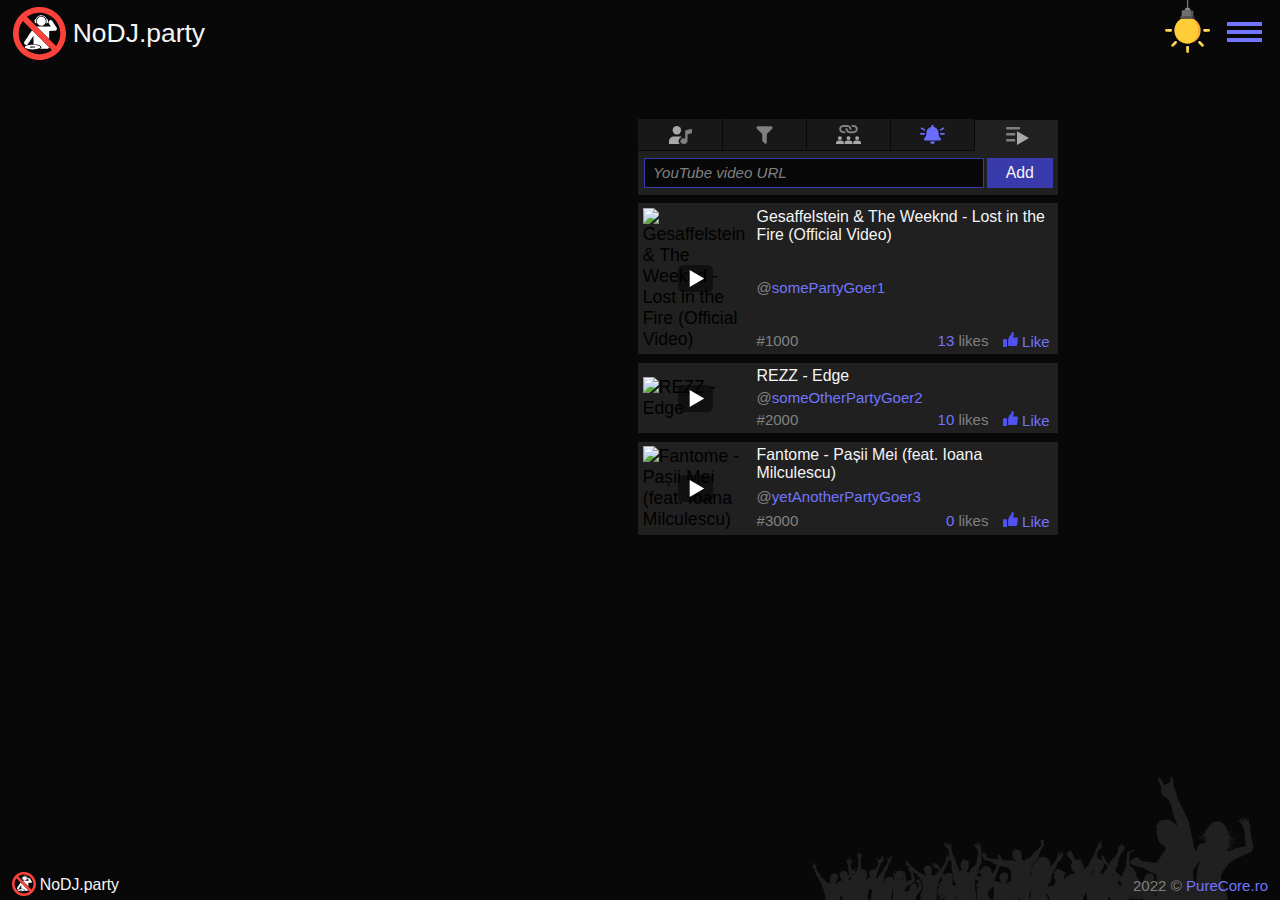
==== index.html @ 72a36323 "Make default theme dark" ====
<!DOCTYPE html>
<html lang="en">

<head>
  <meta charset="UTF-8">
  <meta name="viewport" content="width=device-width, initial-scale=1">
  <title>NoDJ.party - The social music player - Get the party started! The crowd is the DJ!</title>
  <link rel="stylesheet" href="styles.css">
  <link rel="stylesheet" href="color-theme-light.css">
  <link rel="stylesheet" href="color-theme-dark.css">
  <meta name="description"
    content="Share a playlist and anyone can add tracks to it. The whole group can see what’s next and add songs to a shared queue with synced playback and easy-to-use controls.">
  <meta property="og:title" content="NoDJ.party - The social music player">
  <meta property="og:description"
    content="Share a playlist and anyone can add tracks to it. The whole group can see what’s next and add songs to a shared queue with synced playback and easy-to-use controls.">
  <meta property="og:image" content="https://www.purecore.ro/nodj.party.og-cover.jpg">
  <meta property="og:image:alt" content="NoDJ.party - The social music player">
  <meta property="og:locale" content="en_US">
  <meta property="og:type" content="website">
  <meta name="twitter:card" content="summary_large_image">
  <meta property="og:url" content="https://www.purecore.ro/nodj.party">
  <link rel="canonical" href="https://www.purecore.ro/nodj.party">
  <link rel="icon" href="favicon.ico">
  <link rel="icon" href="favicon.svg" type="image/svg+xml">
  <link rel="apple-touch-icon" href="apple-touch-icon.png">
  <link rel="manifest" href="nodj.party.webmanifest">
  <meta name="theme-color" content="#000000">
</head>

<body class="dark">
  <header>
    <a href="index.html">NoDJ.party</a>
    <a href="#" id="toggle-color-theme" title="Turn dark mode on/off">&nbsp;</a>
    <div class="top-nav" id="top-nav">
      <a href="#" id="top-nav-hamburger">
        <div>&nbsp;</div>
        <div>&nbsp;</div>
        <div>&nbsp;</div>
      </a>
      <nav id="top-nav-links" class="hidden">
        <a href="#news">News</a>
        <a href="#contact">Contact</a>
        <a href="#about">About</a>
      </nav>
    </div>
  </header>
  <main>
    <!-- <iframe> (and video player) will replace this <div> tag. -->
    <div id="player-1"></div>

    <section id="tabs-container" class="tabs-container">

      <section id="tabs" class="tabs">
        <section id="tab-btns" class="tab-btns">
          <a href="#" id="profile-tab-btn" class="profile-tab-btn" title="Videos you've added"></a>
          <a href="#" id="filter-tab-btn" class="filter-tab-btn" title="Filter playlist by user and/or keywords"></a>
          <a href="#" id="share-tab-btn" class="share-tab-btn" title="Share party and view all partygoers"></a>
          <a href="#" id="notifications-tab-btn" class="notifications-tab-btn" title="Notifications"></a>
          <a href="#" id="playlist-tab-btn" class="playlist-tab-btn active" title="View playlist and add videos"></a>
        </section>

        <section id="profile-tab" class="tab profile-tab hidden">
          TODO OGG: profile tab content
        </section>

        <section id="filter-tab" class="tab filter-tab hidden">
          <section id="filter" class="filter">
            <!-- TODO OGG: this must be populated dynamically with partygoers -->
            <select id="filter-playlist-select-user">
              <option value="">added by anyone</option>
              <option value="somePartyGoer1">@somePartyGoer1</option>
              <option value="someOtherPartyGoer2">@someOtherPartyGoer2</option>
              <option value="yetAnotherPartyGoer3">@yetAnotherPartyGoer3</option>
            </select>
            <input type="search" id="filter-playlist-input" placeholder="keywords" />
            <a href="#" id="filter-playlist-btn" class="btn">Filter</a>
          </section>
          <div id="filter-in-progress" class="filter-in-progress hidden">Filtering ...</div>
          <div id="filter-error" class="filter-error hidden" title="Click / tap to hide this message"></div>
        </section>

        <section id="share-tab" class="tab share-tab hidden">
          <span class="party-link-label">Link to party:</span>
          <span id="party-link-copied" class="party-link-copied hidden">Copied!</span>
          <!-- TODO OGG: the value of the party-link needs to be set programatically -->
          <span id="party-link" class="party-link">https://nodj.party?id=abc123def456ghi789</span>
          <a href="#" id="toggle-party-link-qrcode-btn" class="toggle-party-link-qrcode-btn btn">QR code</a>
          <a href="#" id="copy-party-link-btn" class="copy-party-link-btn btn">Copy link</a>
          <div id="party-link-qrcode" class="party-link-qrcode hidden"></div>
          <a href="#" id="print-party-link-qrcode-btn" class="print-party-link-qrcode-btn btn hidden">Print QR Code</a>
        </section>

        <section id="notifications-tab" class="tab notifications-tab hidden">
          <span id="notifications-msg" class="notifications-msg"></span>
          <a href="#" id="clear-notifications-btn" class="clear-notifications-btn hidden">Clear All</a>
        </section>

        <section id="playlist-tab" class="tab playlist-tab">
          <section id="add" class="add">
            <input type="url" id="add-to-playlist-input" placeholder="YouTube video URL" />
            <a href="#" id="add-to-playlist-btn" class="btn">Add</a>
          </section>
          <div id="add-in-progress" class="add-in-progress hidden">Adding ...</div>
          <div id="add-error" class="add-error hidden" title="Click / tap to hide this message"></div>
          <!-- TODO OGG: add an add-success div in which user is informed that video has been added on position #xxx -->
        </section>
      </section>

      <!-- BEGIN notification template -->
      <div id="notification-template" class="hidden">
        <div class="notification" id="notification-{index}">
          <div class="message">{message}</div>
          <a href="#" class="close-btn">x</a>
          <div class="time">{time}</div>
          <input type="hidden" value="{index}" />
        </div>
      </div>
      <!-- END notification template -->
      <div id="notifications" class="notifications hidden">
        <!-- This section is dynamically populated with notification template instances -->
      </div>

      <!-- BEGIN playlist track template -->
      <div id="playlist-track-template" class="hidden">
        <div class="track" id="track-{index}">
          <div class="overlay-btn play">&nbsp;</div>
          <img src="{thumbnail}" alt="{title}">
          <section class="info">
            <div class="title">{title}</div>
            <a class="user" href="#">{user}</a>
            <footer>
              <span class="rank">{rank}</span> <a href="#" class="likes">{likes}</a> <a href="#"
                class="like-btn">Like</a>
            </footer>
          </section>
          <input type="hidden" value="{index}" />
        </div>
      </div>
      <!-- END playlist track template -->
      <section id="tracks" class="tracks">
        <!-- This section is dynamically populated with playlist track template instances -->
      </section>

    </section>
  </main>
  <footer>
    <a href="index.html">NoDJ.party</a>
    <span>2022 &copy; <a href="https://purecore.ro" target="_blank">PureCore.ro</a></span>
  </footer>
  <script src="qrcode.min.js"></script>
  <script src="script.js"></script>
</body>

</html>
---- styles.css ----
html, body {
  font-family: sans-serif;
  margin: 0;
  padding: 0;
  font-size: 1.05em;
  display: flex;
  flex-direction: column;
  min-height: 100vh;
}

body {
  background-repeat: no-repeat;
  background-size: auto 7em;
  background-position: right 1.5em bottom 0;
}

body > header {
  display: flex;
  justify-content: space-between;
  height: 3em;
  padding: .75em .75em 0 .75em;
}

body > header > a:first-child {
  display: inline-block;
  height: 2em;
  line-height: 2em;
  font-size: 1.5em;
  font-weight: 500;
  margin: -.25em 0 0 0;
  padding-left: 2.25em;
  background-image: url('nodj.party.svg');
  background-repeat: no-repeat;
  background-size: auto 2em;
  background-position: left top;
}
body > header > a:nth-child(2) {
  position: absolute;
  top: 0;
  right: 3.75em;
  height: 3em;
  width: 3em;
  background-image: url('bulb.svg');
  background-repeat: no-repeat;
  background-size: auto 3em;
  background-position: left top;
}

body > footer {
  display: flex;
  justify-content: space-between;
  align-items: center;
  font-size: .9em;
  margin-top: auto;
  padding: 0 .75em;
  height: 2em;
}
body > footer > a:first-child {
  display: inline-block;
  height: 1.5em;
  line-height: 1.6em;
  padding-left: 1.75em;
  font-size: 1em;
  background-image: url('nodj.party.svg');
  background-repeat: no-repeat;
  background-position: left top;
  background-size: auto 1.5em;
}
body > footer > span:last-child {
  display: inline-block;
  height: 1.5em;
  line-height: 1.7em;
  font-size: .95em;
}

/* BEGIN top navigation */
.top-nav {
  align-self: flex-start;
  display: flex;
  flex-direction: column;
  align-content: flex-end;
  margin-top: .5em;
  margin-right: .25em;
  overflow: hidden;
  z-index: 999;
}
.top-nav > a {
  display: flex;
  flex-direction: column;
  align-items: flex-end;
  justify-content: space-between;
  height: 20px;
  min-height: 20px;
  max-height: 20px;
}
.top-nav > a > div {
  width: 2em;
  min-width: 2em;
  max-width: 2em;
  height: 4px;
  min-height: 4px;
  max-height: 4px;
}
.top-nav > nav {
  display: flex;
  flex-direction: column;
  justify-content: space-between;
  text-align: right;
  padding: .5em 1em;
  z-index: 999;
  min-height: 5em;
  margin-top: 4px;
  border-radius: 4px 0 4px 4px;
}
.top-nav > nav > a {
  display: block;
}
/* END top navigation */

main {
  margin: .75em;
  display: flex;
  justify-content: space-around;
  flex-wrap: wrap;
}

iframe {
  max-width: 100%;
  /* so that ratio is approx. 1.641025641025641 */
  max-height: 60vw;
  margin: 0 0 1.5em 0;
}

a {
  text-decoration: none;
}

input {
  font-size: 1em;
  border: solid 1px;
  border-radius: 0;
  padding: .25em 0 .25em .5em;
}
select {
  font-size: 1em;
  border: solid 1px;
  border-radius: 0%;
  padding-left: .5em;
  height: 1.85em;
  -moz-appearance: none;
	-webkit-appearance: none;
	appearance: none;
  background-image: url('up-down-arrows.svg');
  background-repeat: no-repeat;
  background-size: auto 1em;
  background-position: right .1em center;
}
input::placeholder {
  font-size: .95em;
  font-style: italic;
}

.hidden {
  display: none !important;
}

.tabs-container {
  width: 420px;
  max-width: 100%;
  margin-bottom: 5em;
}

.tabs-container > .tabs > .tab-btns {
  display: flex;
  justify-content: flex-end;
  align-items: flex-end;
}
.tabs-container > .tabs > .tab-btns > a {
  display: inline-block;
  margin-right: 1px;
  margin-bottom: 1px;
  width: 25%;
  height: 1.75em;
  line-height: 1.75em;
  text-align: center;
  background-repeat: no-repeat;
  background-size: auto 1em;
  background-position: center;
}
.tabs-container > .tabs > .tab-btns > a.active {
  margin-bottom: 0;
}
.tabs-container > .tabs > .tab-btns > a:last-child {
  margin-right: 0;
}

.tabs-container > .tabs > .tab-btns > a.profile-tab-btn {
  background-image: url('user.svg');
}
.tabs-container > .tabs > .tab-btns > a.filter-tab-btn {
  background-image: url('filter.svg');
}
.tabs-container > .tabs > .tab-btns > a.share-tab-btn {
  background-image: url('users-link.svg');
  background-size: auto 1.1em;
}
.tabs-container > .tabs > .tab-btns > a.notifications-tab-btn {
  background-image: url('bell.svg');
  background-size: auto 1.075em;
}
.tabs-container > .tabs > .tab-btns > a.notifications-tab-btn.unread {
  background-image: url('bell-on.svg');
  background-size: auto 1.1em;
}
.tabs-container > .tabs > .tab-btns > a.playlist-tab-btn {
  background-image: url('playlist.svg');
}

.tabs-container > .tabs > .tab {
  padding: .25em;
  font-size: .9em;
  display: flex;
  flex-direction: column;
}

.tabs-container > .tabs > .filter-tab > .filter {
  display: flex;
  flex-wrap: wrap;
  justify-content: space-between;
  align-items: center;
}
.tabs-container > .tabs > .filter-tab > .filter > select {
  flex: 0 1 80%;
  margin: .2em .1em;
}
.tabs-container > .tabs > .filter-tab > .filter > input {
  flex: 0 1 80%;
  height: 1.85em;
  margin: .25em .1em .2em .1em;
}
.tabs-container > .tabs > .filter-tab > .filter > a {
  display: inline-block;
  margin-left: .1em;
  margin-right: .1em;
  min-width: 3em;
  height: 1.9em;
  line-height: 1.9em;
  flex: 1 0 auto;
  text-align: center;
}
.tabs-container > .tabs > .filter-tab > .filter-in-progress,
.tabs-container > .tabs > .filter-tab > .filter-error {
  font-size: 1em;
  height: 1.75em;
  line-height: 1.85em;
  margin: .25em .2em;
  padding: 0 1em 0 .4em;
}
.tabs-container > .tabs > .filter-tab > .filter-error {
  cursor: pointer;
  background-image: url('close.svg');
  background-repeat: no-repeat;
  background-position: right .1em center;
  background-size: auto 1.55em;
}

.tabs-container > .tabs > .share-tab {
  flex-direction: row;
  justify-content: space-between;
  flex-wrap: wrap;
  padding: .5em;
}
.tabs-container > .tabs > .share-tab > .party-link-label {
  flex: 0 0 50%;
  margin-bottom: .25em;
}
.tabs-container > .tabs > .share-tab > .party-link-copied {
  flex: 0 0 50%;
  text-align: right;
  margin-bottom: .25em;
}
.tabs-container > .tabs > .share-tab > .party-link {
  flex: 0 1 100%;
  word-break: break-all;
  margin-right: .25em;
  margin-bottom: .5em;
}
.tabs-container > .tabs > .share-tab > .copy-party-link-btn,
.tabs-container > .tabs > .share-tab > .toggle-party-link-qrcode-btn {
  flex: 0 1 49%;
  height: 1.9em;
  line-height: 1.9em;
  text-align: center;
}
.tabs-container > .tabs > .share-tab > .party-link-qrcode {
  width: 100%;
  text-align: center;
  margin-top: 1em;
}
.tabs-container > .tabs > .share-tab > .party-link-qrcode > canvas,
.tabs-container > .tabs > .share-tab > .party-link-qrcode > img {
  margin: 1em auto;
}
.tabs-container > .tabs > .share-tab > .print-party-link-qrcode-btn {
  flex: 0 0 100%;
  height: 1.9em;
  line-height: 1.9em;
  text-align: center;
}

.tabs-container > .tabs > .notifications-tab {
  flex-direction: row;
  justify-content: space-between;
  padding: .5em;
}
.tabs-container > .tabs > .notifications-tab > .notifications-msg {
  font-size: .95em;
}
.tabs-container > .tabs > .notifications-tab > .clear-notifications-btn {
  font-size: .95em;
}

.tabs-container > .tabs > .playlist-tab > .add {
  display: flex;
  justify-content: space-between;
  align-items: center;
  height: 2.25em;
}
.tabs-container > .tabs > .playlist-tab > .add > input {
  flex: 0 1 80%;
  height: 1.25em;
  margin: .25em .1em;
}
.tabs-container > .tabs > .playlist-tab > .add > a {
  display: inline-block;
  margin-left: .1em;
  margin-right: .1em;
  min-width: 3em;
  height: 1.9em;
  line-height: 1.9em;
  flex: 1 0 auto;
  text-align: center;
}
.tabs-container > .tabs > .playlist-tab > .add-in-progress,
.tabs-container > .tabs > .playlist-tab > .add-error {
  font-size: 1em;
  height: 1.75em;
  line-height: 1.85em;
  margin: .25em .2em;
  padding: 0 1em 0 .4em;
}
.tabs-container > .tabs > .playlist-tab > .add-error {
  cursor: pointer;
  background-image: url('close.svg');
  background-repeat: no-repeat;
  background-position: right .1em center;
  background-size: auto 1.55em;
}

.tabs-container > .notifications {
  display: flex;
  flex-direction: column;
}
.tabs-container > .notifications > .notification {
  display: flex;
  flex-wrap: wrap;
  justify-content: space-between;
  margin-top: .5em;
  padding: .25em .25em .1em .25em;
}
.tabs-container > .notifications > .notification:last-child {
  margin-bottom: .25em;
}
.tabs-container > .notifications > .notification > .message {
  flex: 0 1 96%;
  font-size: .85em;
  padding-left: .25em;
}
.tabs-container > .notifications > .notification > .close-btn {
  text-align: right;
  font-size: .9em;
  height: .5em;
  line-height: .2em;
  margin-right: -.1em;
  transform: scale(1.25, 1);
}
.tabs-container > .notifications > .notification > .time {
  flex: 0 0 100%;
  font-size: .75em;
  line-height: 1em;
  margin-top: .4em;
  margin-bottom: .2em;
  text-align: right;
  letter-spacing: .05em;
  font-kerning: auto;
}

.tabs-container > .tracks {
  max-height: 55vh;
  overflow-x: scroll;
}

.tabs-container > .tracks > .track {
  display: flex;
  position: relative;
  width: 100%;
  margin-top: .5em;
}
.tabs-container > .tracks > .track > .overlay-btn {
  position: absolute;
  display: flex;
  align-items: center;
  width: 25%;
  height: 100%;
  margin-left: .25em;
  text-align: center;
  cursor: pointer;
  background-size: 2em;
  background-repeat:  no-repeat;
  background-position: center;
}
.tabs-container > .tracks > .track > .overlay-btn.play {
  background-image: url('play.svg');

}
.tabs-container > .tracks > .track > .overlay-btn.pause {
  background-image: url('pause.svg');
}
.tabs-container > .tracks > .track > img {
  width: 25%;
  align-self: center;
  flex: 0 0 auto;
  cursor: pointer;
  margin: .25em;
}
.tabs-container > .tracks > .track > .info {
  display: flex;
  width: 100%;
  flex-direction: column;
  justify-content: space-between;
  margin: .25em .5em .25em .25em;
}
.tabs-container > .tracks > .track > .info > .title {
  font-size: .9em;
  font-weight: 500;
}
.tabs-container > .tracks > .track > .info > .user {
  align-self: flex-start;
  font-size: .85em;
  margin-top: .25em;
}
.tabs-container > .tracks > .track > .info > .user:before {
  content: "@";
}
.tabs-container > .tracks > .track > .info > footer {
  display: flex;
  flex-wrap: wrap;
  justify-content: space-between;
  margin-top: .25em;
}
.tabs-container > .tracks > .track > .info > footer > .rank,
.tabs-container > .tracks > .track > .info > footer > .likes,
.tabs-container > .tracks > .track > .info > footer > .like-btn {
  font-size: .85em;
}
.tabs-container > .tracks > .track > .info > footer > .rank {
  margin-right: auto;
}
.tabs-container > .tracks > .track > .info > footer > .rank::before {
  content: "#";
}
.tabs-container > .tracks > .track > .info > footer > .likes {
  margin-right: 1em;
}
.tabs-container > .tracks > .track > .info > footer > .likes:after {
  content: " likes";
}
.tabs-container > .tracks > .track > .info > footer > .like-btn::before {
  content: "";
  display: inline-block;
  width: 1em;
  height: 1em;
  margin-right: .25em;
  background-image: url('like.svg');
  background-position: left bottom;
  background-repeat: no-repeat;
  background-size: auto 1em;
}

/* BEGIN media queries */
@media only screen and (min-width: 867px) {
  main {
    margin-top: 3em;
  }
}
/* END media queries */
---- color-theme-light.css ----
body {
  background-color: white;
  background-image: url('bg.svg');
}
body > header > a:first-child {
  color: black;
}
body > footer {
  color: #505050;
}
body > footer > a:first-child {
  color: black;
}
.top-nav > a > div {
  background-color: #393bac;
}
.top-nav > a.active > div {
  background-color: #7274FC;
}
.top-nav > nav {
  background-color: #393bac;
}
.top-nav > nav > a {
  color: white;
}
.top-nav > nav > a:hover {
  color: #FFCD37;
}
a {
  color: #393bac;
}
.btn {
  background-color: #393bac;
  color: white;
}
input, select {
  background-color: white;
  border-color: #393bac;
  color: black;
}
input::placeholder {
  color: gray;
}
.tabs-container > .tabs > .tab-btns > a {
  background-color: #f8f8f8;
  color: gray;
}
.tabs-container > .tabs > .tab-btns > a.active {
  background-color: #e8e8e8;
}
.tabs-container > .tabs > .tab {
  background-color: #e8e8e8;
  color: #101010;
}
.tabs-container > .tabs > .playlist-tab > .add-in-progress,
.tabs-container > .tabs > .playlist-tab > .add-error {
  color: white;
}
.tabs-container > .tabs > .notifications-tab > .notifications-msg {
  color: gray;
}
.tabs-container > .tabs > .playlist-tab > .add-in-progress {
  background-color: #008A29;
}
.tabs-container > .tabs > .playlist-tab > .add-error {
  background-color: #ED1C24;
}
.tabs-container > .tabs > .share-tab > .party-link-label {
  color: gray;
}
.tabs-container > .tabs > .share-tab > .party-link-copied {
  color: #008A29;
}
.tabs-container > .tabs > .share-tab > .party-link {
  color: #393bac;
}
.tabs-container > .tabs > .share-tab > .toggle-party-link-qrcode-btn.active {
  background-color: gray;
}
.tabs-container > .tabs > .share-tab > .party-link-qrcode {
  border-top: 1px solid #e8e8e8;
  background-color: white;
}
.tabs-container > .notifications > .notification {
  background-color: #f8f8f8;
}
.tabs-container > .notifications > .notification > .message > a {
  color: #505050;
}
.tabs-container > .notifications > .notification > .time,
.tabs-container > .notifications > .notification > .close-btn {
  color: darkgray;
}
.tabs-container > .tracks > .track {
  background-color: #f8f8f8;
}
.tabs-container > .tracks > .track.active {
  background-color: #E3DAFF;
}
.tabs-container > .tracks > .track > .info > .user:before {
  color : gray;
}
.tabs-container > .tracks > .track > .info > footer > .rank {
  color: gray;
}
.tabs-container > .tracks > .track > .info > footer > .rank::before {
  color: darkgray;
}
.tabs-container > .tracks > .track > .info > footer > .likes::after {
  color: gray;
}
---- color-theme-dark.css ----
body.dark {
  background-color: #080808;
  background-image: url('bg-dark.svg');
}
body.dark > header > a:first-child {
  background-image: url('nodj.party-dark.svg');
  color: whitesmoke;
}
body.dark > header > a:nth-child(2) {
  background-position: -3em top;
}
body.dark > footer {
  color: gray;
}
body.dark > footer > a:first-child {
  background-image: url('nodj.party-dark.svg');
  color: whitesmoke;
}
body.dark .top-nav > a > div {
  background-color: #7274FC;
}
body.dark .top-nav > a.active > div {
  background-color: #393bac;
}
body.dark .top-nav > nav {
  background-color: #393bac;
}
body.dark .top-nav > nav > a {
  color: whitesmoke;
}
body.dark .top-nav > nav > a:hover {
  color: #FFCD37;
}
body.dark a {
  color: #7274FC;
}
body.dark .btn {
  background-color: #393bac;
  color: whitesmoke;
}
body.dark input, body.dark select {
  background-color: #080808;
  color: gainsboro;
}
body.dark input::placeholder {
  color: gray;
}
body.dark .tabs-container > .tabs > .tab-btns > a {
  background-color: #181818;
  color: gray;
}
body.dark .tabs-container > .tabs > .tab-btns > a.active {
  background-color: #202020;
}
body.dark .tabs-container > .tabs > .tab {
  background-color: #202020;
  color: gainsboro;
}
body.dark .tabs-container > .tabs > .share-tab > .party-link-label {
  color: gray;
}
body.dark .tabs-container > .tabs > .share-tab > .party-link {
  color: #7274FC;
}
body.dark .tabs-container > .tabs > .share-tab > .toggle-party-link-qrcode-btn.active {
  background-color: #404040;
}
body.dark .tabs-container > .tabs > .share-tab > .party-link-qrcode {
  border-top: 1px solid #303030;
  background: transparent;
}
body.dark .tabs-container > .tabs > .share-tab > .party-link::selection {
  background: #080808;
}
body.dark .tabs-container > .tabs > .share-tab > .party-link::-moz-selection {
  background: #080808;
}
body.dark .tabs-container > .notifications > .notification {
  background-color: #202020;
  color: gainsboro;
}
body.dark .tabs-container > .notifications > .notification > .message > a {
  color: darkgray;
}
body.dark .tabs-container > .notifications > .notification > .time,
body.dark .tabs-container > .notifications > .notification > .close-btn {
  color: dimgray;
}
body.dark .tabs-container > .tracks > .track {
  background-color: #202020;
}
body.dark .tabs-container > .tracks > .track.active {
  background-color: #333599;
}
body.dark .tabs-container > .tracks > .track > .info > .title {
  color : whitesmoke;
}
body.dark .tabs-container > .tracks > .track.active > .info > .user {
  color : #a3a5ff;
}
body.dark .tabs-container > .tracks > .track.active > .info > .user:before {
  color : darkgray;
}
body.dark .tabs-container > .tracks > .track.active > .info > footer > .rank {
  color: darkgray;
}
body.dark .tabs-container > .tracks > .track > .info > footer > .rank::before {
  color: gray;
}
body.dark .tabs-container > .tracks > .track.active > .info > footer > .likes {
  color: #a3a5ff;
}
body.dark .tabs-container > .tracks > .track.active > .info > footer > .likes::after {
  color: darkgray;
}
body.dark .tabs-container > .tracks > .track > .info > footer > .like-btn::before {
  filter: brightness(140%);
}
body.dark .tabs-container > .tracks > .track.active > .info > footer > .like-btn::before {
  filter: brightness(200%);
}
body.dark .tabs-container > .tracks > .track.active > .info > footer > .like-btn {
  color: #a3a5ff;
}
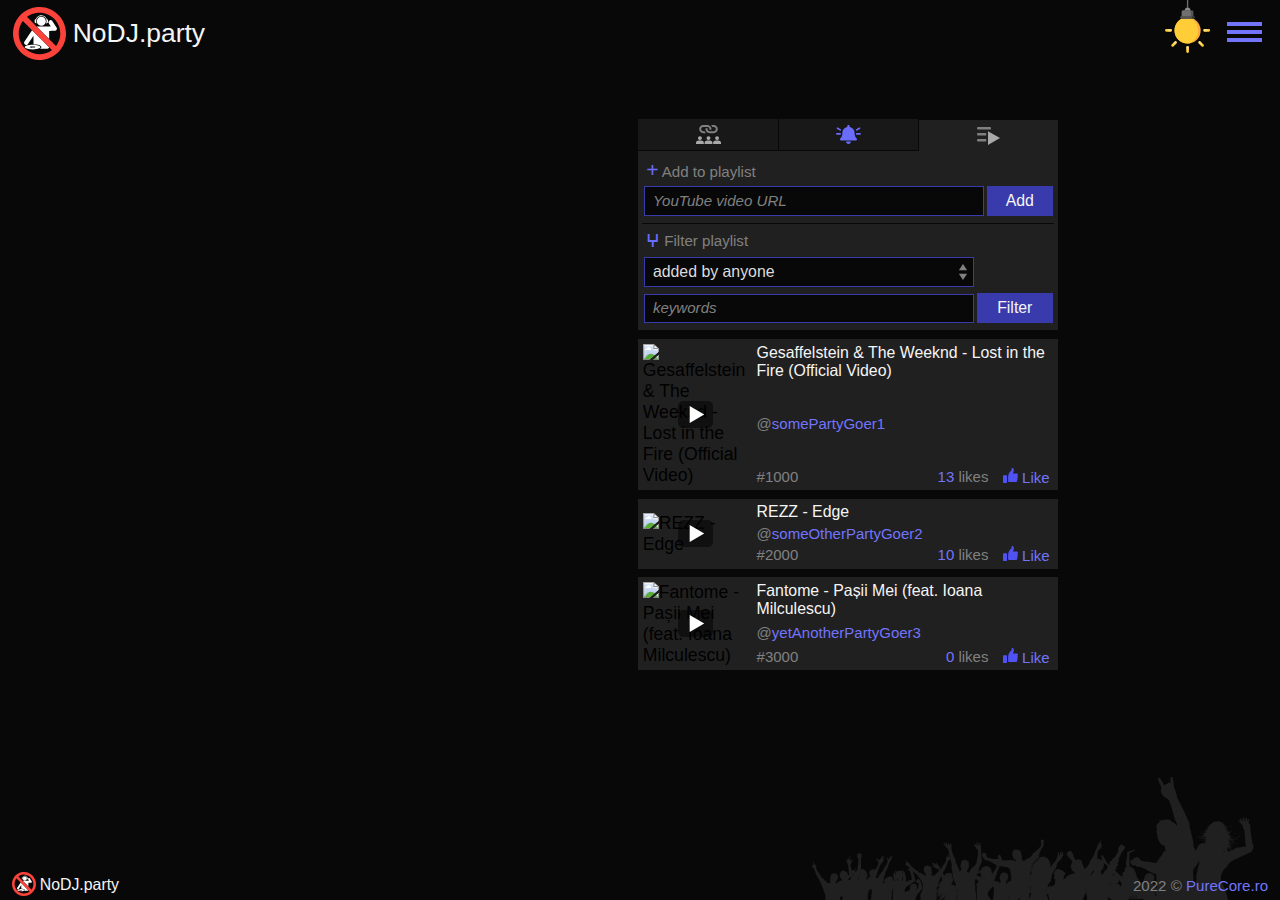
==== commit b25f70e9: "Keep only 3 tabs and format notification timestamp in a user-friendlier way" ====
--- a/index.html
+++ b/index.html
@@ -52,31 +52,9 @@
 
       <section id="tabs" class="tabs">
         <section id="tab-btns" class="tab-btns">
-          <a href="#" id="profile-tab-btn" class="profile-tab-btn" title="Videos you've added"></a>
-          <a href="#" id="filter-tab-btn" class="filter-tab-btn" title="Filter playlist by user and/or keywords"></a>
           <a href="#" id="share-tab-btn" class="share-tab-btn" title="Share party and view all partygoers"></a>
           <a href="#" id="notifications-tab-btn" class="notifications-tab-btn" title="Notifications"></a>
           <a href="#" id="playlist-tab-btn" class="playlist-tab-btn active" title="View playlist and add videos"></a>
-        </section>
-
-        <section id="profile-tab" class="tab profile-tab hidden">
-          TODO OGG: profile tab content
-        </section>
-
-        <section id="filter-tab" class="tab filter-tab hidden">
-          <section id="filter" class="filter">
-            <!-- TODO OGG: this must be populated dynamically with partygoers -->
-            <select id="filter-playlist-select-user">
-              <option value="">added by anyone</option>
-              <option value="somePartyGoer1">@somePartyGoer1</option>
-              <option value="someOtherPartyGoer2">@someOtherPartyGoer2</option>
-              <option value="yetAnotherPartyGoer3">@yetAnotherPartyGoer3</option>
-            </select>
-            <input type="search" id="filter-playlist-input" placeholder="keywords" />
-            <a href="#" id="filter-playlist-btn" class="btn">Filter</a>
-          </section>
-          <div id="filter-in-progress" class="filter-in-progress hidden">Filtering ...</div>
-          <div id="filter-error" class="filter-error hidden" title="Click / tap to hide this message"></div>
         </section>
 
         <section id="share-tab" class="tab share-tab hidden">
@@ -96,6 +74,8 @@
         </section>
 
         <section id="playlist-tab" class="tab playlist-tab">
+          <!-- Add section -->
+          <div class="add-to-playlist-label"><span>&plus;</span> Add to playlist</div>
           <section id="add" class="add">
             <input type="url" id="add-to-playlist-input" placeholder="YouTube video URL" />
             <a href="#" id="add-to-playlist-btn" class="btn">Add</a>
@@ -103,6 +83,22 @@
           <div id="add-in-progress" class="add-in-progress hidden">Adding ...</div>
           <div id="add-error" class="add-error hidden" title="Click / tap to hide this message"></div>
           <!-- TODO OGG: add an add-success div in which user is informed that video has been added on position #xxx -->
+
+          <!-- Filter section -->
+          <section id="filter" class="filter">
+            <div class="filter-playlist-label"><span>&#11606;</span> Filter playlist</div>
+            <!-- TODO OGG: this must be populated dynamically with partygoers -->
+            <select id="filter-playlist-select-user">
+              <option value="">added by anyone</option>
+              <option value="somePartyGoer1">@somePartyGoer1</option>
+              <option value="someOtherPartyGoer2">@someOtherPartyGoer2</option>
+              <option value="yetAnotherPartyGoer3">@yetAnotherPartyGoer3</option>
+            </select>
+            <input type="search" id="filter-playlist-input" placeholder="keywords" />
+            <a href="#" id="filter-playlist-btn" class="btn">Filter</a>
+          </section>
+          <div id="filter-in-progress" class="filter-in-progress hidden">Filtering ...</div>
+          <div id="filter-error" class="filter-error hidden" title="Click / tap to hide this message"></div>
         </section>
       </section>
 
--- a/styles.css
+++ b/styles.css
@@ -179,7 +179,7 @@
   display: inline-block;
   margin-right: 1px;
   margin-bottom: 1px;
-  width: 25%;
+  width: 33.33%;
   height: 1.75em;
   line-height: 1.75em;
   text-align: center;
@@ -194,12 +194,6 @@
   margin-right: 0;
 }
 
-.tabs-container > .tabs > .tab-btns > a.profile-tab-btn {
-  background-image: url('user.svg');
-}
-.tabs-container > .tabs > .tab-btns > a.filter-tab-btn {
-  background-image: url('filter.svg');
-}
 .tabs-container > .tabs > .tab-btns > a.share-tab-btn {
   background-image: url('users-link.svg');
   background-size: auto 1.1em;
@@ -221,47 +215,6 @@
   font-size: .9em;
   display: flex;
   flex-direction: column;
-}
-
-.tabs-container > .tabs > .filter-tab > .filter {
-  display: flex;
-  flex-wrap: wrap;
-  justify-content: space-between;
-  align-items: center;
-}
-.tabs-container > .tabs > .filter-tab > .filter > select {
-  flex: 0 1 80%;
-  margin: .2em .1em;
-}
-.tabs-container > .tabs > .filter-tab > .filter > input {
-  flex: 0 1 80%;
-  height: 1.85em;
-  margin: .25em .1em .2em .1em;
-}
-.tabs-container > .tabs > .filter-tab > .filter > a {
-  display: inline-block;
-  margin-left: .1em;
-  margin-right: .1em;
-  min-width: 3em;
-  height: 1.9em;
-  line-height: 1.9em;
-  flex: 1 0 auto;
-  text-align: center;
-}
-.tabs-container > .tabs > .filter-tab > .filter-in-progress,
-.tabs-container > .tabs > .filter-tab > .filter-error {
-  font-size: 1em;
-  height: 1.75em;
-  line-height: 1.85em;
-  margin: .25em .2em;
-  padding: 0 1em 0 .4em;
-}
-.tabs-container > .tabs > .filter-tab > .filter-error {
-  cursor: pointer;
-  background-image: url('close.svg');
-  background-repeat: no-repeat;
-  background-position: right .1em center;
-  background-size: auto 1.55em;
 }
 
 .tabs-container > .tabs > .share-tab {
@@ -320,6 +273,22 @@
   font-size: .95em;
 }
 
+.tabs-container > .tabs > .playlist-tab > .add-to-playlist-label,
+.tabs-container > .tabs > .playlist-tab > .filter > .filter-playlist-label {
+  margin: .25em;
+  font-size: .95em;
+}
+.tabs-container > .tabs > .playlist-tab > .add-to-playlist-label > span:first-child {
+  font-size: 1.4em;
+  line-height: 1em;
+  color: #6A6CFB;
+}
+.tabs-container > .tabs > .playlist-tab > .filter > .filter-playlist-label > span:first-child {
+  font-size: 1.2em;
+  line-height: 1em;
+  color: #6A6CFB;
+  vertical-align: -.075em;
+}
 .tabs-container > .tabs > .playlist-tab > .add {
   display: flex;
   justify-content: space-between;
@@ -350,6 +319,51 @@
   padding: 0 1em 0 .4em;
 }
 .tabs-container > .tabs > .playlist-tab > .add-error {
+  cursor: pointer;
+  background-image: url('close.svg');
+  background-repeat: no-repeat;
+  background-position: right .1em center;
+  background-size: auto 1.55em;
+}
+
+.tabs-container > .tabs > .playlist-tab > .filter {
+  border-top: solid 1px;
+  margin-top: .25em;
+  padding-top: .25em;
+
+  display: flex;
+  flex-wrap: wrap;
+  justify-content: space-between;
+  align-items: center;
+}
+.tabs-container > .tabs > .playlist-tab > .filter > select {
+  flex: 0 1 80%;
+  margin: .2em .1em;
+}
+.tabs-container > .tabs > .playlist-tab > .filter > input {
+  flex: 0 1 80%;
+  height: 1.85em;
+  margin: .25em .1em .2em .1em;
+}
+.tabs-container > .tabs > .playlist-tab > .filter > a {
+  display: inline-block;
+  margin-left: .1em;
+  margin-right: .1em;
+  min-width: 3em;
+  height: 1.9em;
+  line-height: 1.9em;
+  flex: 1 0 auto;
+  text-align: center;
+}
+.tabs-container > .tabs > .playlist-tab > .filter-in-progress,
+.tabs-container > .tabs > .playlist-tab > .filter-error {
+  font-size: 1em;
+  height: 1.75em;
+  line-height: 1.85em;
+  margin: .25em .2em;
+  padding: 0 1em 0 .4em;
+}
+.tabs-container > .tabs > .playlist-tab > .filter-error {
   cursor: pointer;
   background-image: url('close.svg');
   background-repeat: no-repeat;
--- a/color-theme-light.css
+++ b/color-theme-light.css
@@ -65,8 +65,13 @@
 .tabs-container > .tabs > .playlist-tab > .add-error {
   background-color: #ED1C24;
 }
-.tabs-container > .tabs > .share-tab > .party-link-label {
+.tabs-container > .tabs > .share-tab > .party-link-label,
+.tabs-container > .tabs > .playlist-tab > .add-to-playlist-label,
+.tabs-container > .tabs > .playlist-tab > .filter > .filter-playlist-label {
   color: gray;
+}
+.tabs-container > .tabs > .playlist-tab > .filter {
+  border-color: white;
 }
 .tabs-container > .tabs > .share-tab > .party-link-copied {
   color: #008A29;
--- a/color-theme-dark.css
+++ b/color-theme-dark.css
@@ -56,8 +56,13 @@
   background-color: #202020;
   color: gainsboro;
 }
-body.dark .tabs-container > .tabs > .share-tab > .party-link-label {
+body.dark .tabs-container > .tabs > .share-tab > .party-link-label,
+body.dark .tabs-container > .tabs > .playlist-tab > .add-to-playlist-label,
+body.dark .tabs-container > .tabs > .playlist-tab > .filter > .filter-playlist-label {
   color: gray;
+}
+body.dark .tabs-container > .tabs > .playlist-tab > .filter {
+  border-color: #080808;
 }
 body.dark .tabs-container > .tabs > .share-tab > .party-link {
   color: #7274FC;
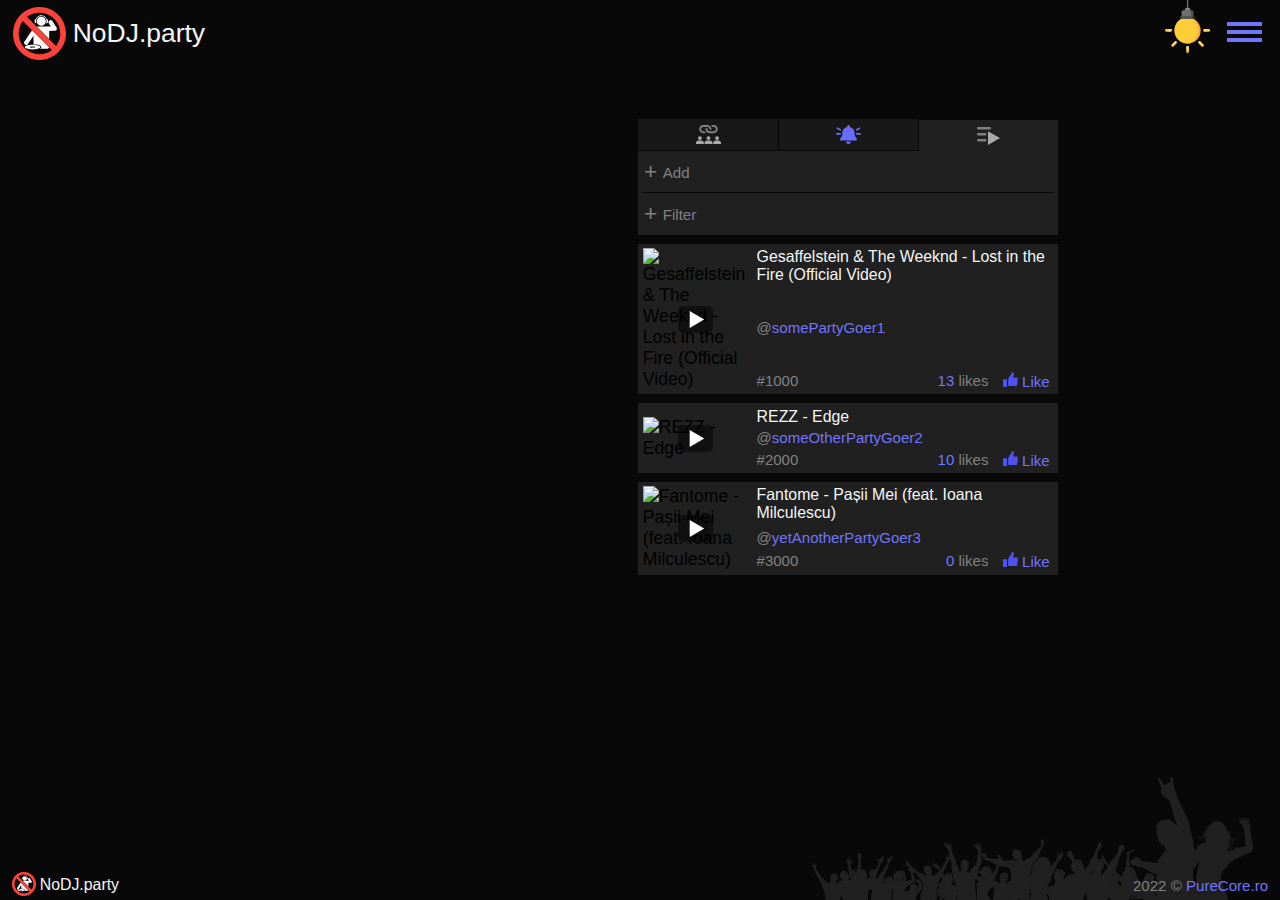
==== commit c5838ecf: "Make add and filter sections collapsible" ====
--- a/index.html
+++ b/index.html
@@ -75,8 +75,8 @@
 
         <section id="playlist-tab" class="tab playlist-tab">
           <!-- Add section -->
-          <div class="add-to-playlist-label"><span>&plus;</span> Add to playlist</div>
-          <section id="add" class="add">
+          <div id="add-to-playlist-label" class="add-to-playlist-label">Add</div>
+          <section id="add" class="add hidden">
             <input type="url" id="add-to-playlist-input" placeholder="YouTube video URL" />
             <a href="#" id="add-to-playlist-btn" class="btn">Add</a>
           </section>
@@ -86,19 +86,16 @@
 
           <!-- Filter section -->
           <section id="filter" class="filter">
-            <div class="filter-playlist-label"><span>&#11606;</span> Filter playlist</div>
+            <div id="filter-playlist-label" class="filter-playlist-label">Filter</div>
             <!-- TODO OGG: this must be populated dynamically with partygoers -->
-            <select id="filter-playlist-select-user">
+            <select id="filter-playlist-select-user" class="hidden">
               <option value="">added by anyone</option>
               <option value="somePartyGoer1">@somePartyGoer1</option>
               <option value="someOtherPartyGoer2">@someOtherPartyGoer2</option>
               <option value="yetAnotherPartyGoer3">@yetAnotherPartyGoer3</option>
             </select>
-            <input type="search" id="filter-playlist-input" placeholder="keywords" />
-            <a href="#" id="filter-playlist-btn" class="btn">Filter</a>
+            <input type="search" id="filter-playlist-input" class="hidden" placeholder="keywords" />
           </section>
-          <div id="filter-in-progress" class="filter-in-progress hidden">Filtering ...</div>
-          <div id="filter-error" class="filter-error hidden" title="Click / tap to hide this message"></div>
         </section>
       </section>
 
--- a/styles.css
+++ b/styles.css
@@ -277,17 +277,20 @@
 .tabs-container > .tabs > .playlist-tab > .filter > .filter-playlist-label {
   margin: .25em;
   font-size: .95em;
-}
-.tabs-container > .tabs > .playlist-tab > .add-to-playlist-label > span:first-child {
-  font-size: 1.4em;
-  line-height: 1em;
-  color: #6A6CFB;
-}
-.tabs-container > .tabs > .playlist-tab > .filter > .filter-playlist-label > span:first-child {
-  font-size: 1.2em;
-  line-height: 1em;
-  color: #6A6CFB;
-  vertical-align: -.075em;
+  cursor: pointer;
+  width: 50%;
+}
+.tabs-container > .tabs > .playlist-tab > .add-to-playlist-label::before,
+.tabs-container > .tabs > .playlist-tab > .filter > .filter-playlist-label::before {
+  content: "\002B";
+  margin-right: .25em;
+  margin-left: -.1em;
+  vertical-align: -.05em;
+  font-size: 1.5em;
+}
+.tabs-container > .tabs > .playlist-tab > .add-to-playlist-label.active::before,
+.tabs-container > .tabs > .playlist-tab > .filter > .filter-playlist-label.active::before {
+  content: "\2212";
 }
 .tabs-container > .tabs > .playlist-tab > .add {
   display: flex;
@@ -337,38 +340,13 @@
   align-items: center;
 }
 .tabs-container > .tabs > .playlist-tab > .filter > select {
-  flex: 0 1 80%;
+  flex: 0 1 100%;
   margin: .2em .1em;
 }
 .tabs-container > .tabs > .playlist-tab > .filter > input {
-  flex: 0 1 80%;
+  flex: 0 1 100%;
   height: 1.85em;
   margin: .25em .1em .2em .1em;
-}
-.tabs-container > .tabs > .playlist-tab > .filter > a {
-  display: inline-block;
-  margin-left: .1em;
-  margin-right: .1em;
-  min-width: 3em;
-  height: 1.9em;
-  line-height: 1.9em;
-  flex: 1 0 auto;
-  text-align: center;
-}
-.tabs-container > .tabs > .playlist-tab > .filter-in-progress,
-.tabs-container > .tabs > .playlist-tab > .filter-error {
-  font-size: 1em;
-  height: 1.75em;
-  line-height: 1.85em;
-  margin: .25em .2em;
-  padding: 0 1em 0 .4em;
-}
-.tabs-container > .tabs > .playlist-tab > .filter-error {
-  cursor: pointer;
-  background-image: url('close.svg');
-  background-repeat: no-repeat;
-  background-position: right .1em center;
-  background-size: auto 1.55em;
 }
 
 .tabs-container > .notifications {
--- a/color-theme-light.css
+++ b/color-theme-light.css
@@ -70,6 +70,14 @@
 .tabs-container > .tabs > .playlist-tab > .filter > .filter-playlist-label {
   color: gray;
 }
+.tabs-container > .tabs > .playlist-tab > .add-to-playlist-label::before,
+.tabs-container > .tabs > .playlist-tab > .filter > .filter-playlist-label::before {
+  color: gray;
+}
+.tabs-container > .tabs > .playlist-tab > .add-to-playlist-label.active::before,
+.tabs-container > .tabs > .playlist-tab > .filter > .filter-playlist-label.active::before {
+  color: darkgray;
+}
 .tabs-container > .tabs > .playlist-tab > .filter {
   border-color: white;
 }
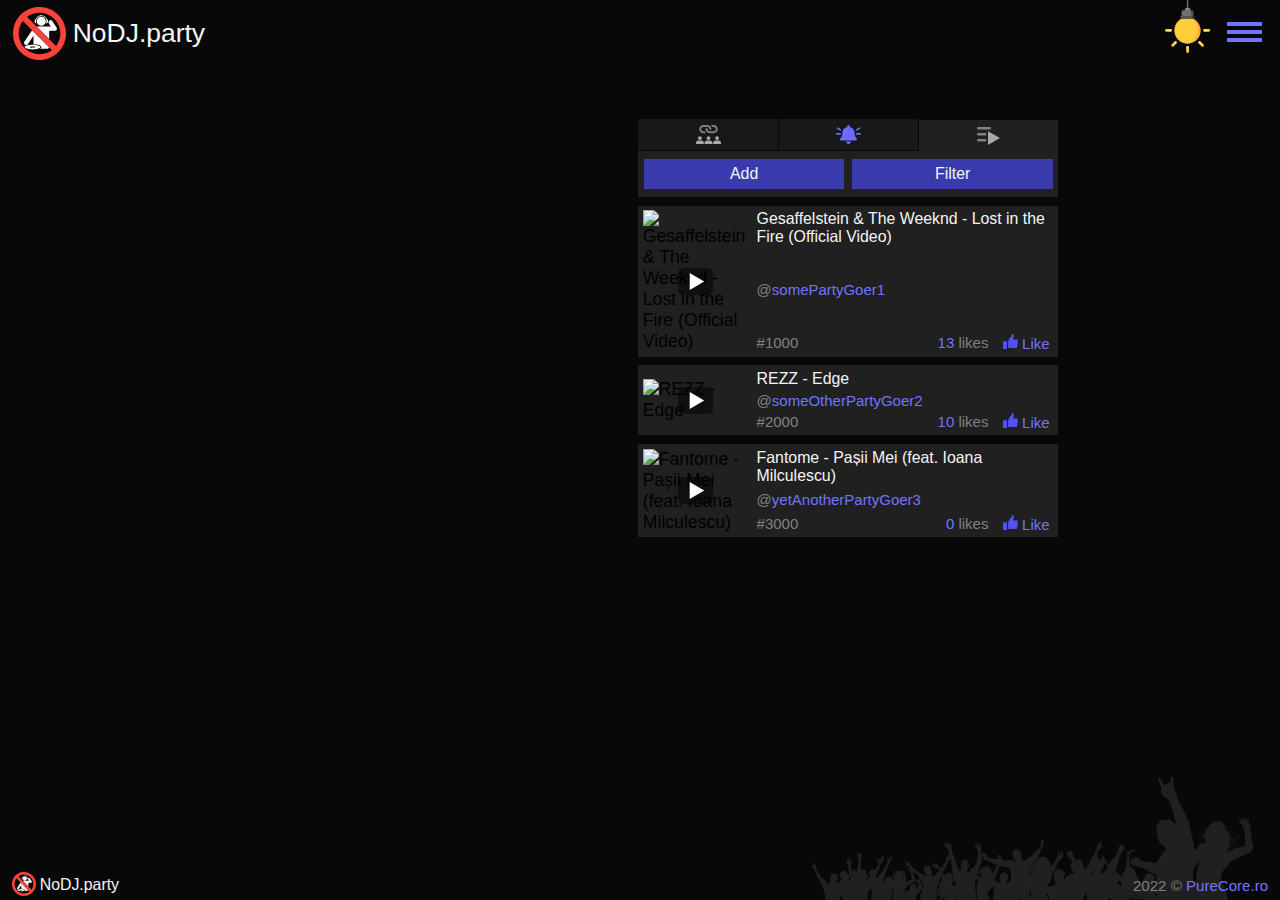
==== commit 1ae4a51e: "Change add and filter playlist btns" ====
--- a/index.html
+++ b/index.html
@@ -74,8 +74,12 @@
         </section>
 
         <section id="playlist-tab" class="tab playlist-tab">
+          <section class="toggle-playlist-inputs-section">
+            <a href="#" id="toggle-add-to-playlist-btn" class="toggle-add-to-playlist-btn btn">Add</a>
+            <a href="#" id="toggle-filter-playlist-btn" class="toggle-filter-playlist-btn btn">Filter</a>
+          </section>
+
           <!-- Add section -->
-          <div id="add-to-playlist-label" class="add-to-playlist-label">Add</div>
           <section id="add" class="add hidden">
             <input type="url" id="add-to-playlist-input" placeholder="YouTube video URL" />
             <a href="#" id="add-to-playlist-btn" class="btn">Add</a>
@@ -86,7 +90,6 @@
 
           <!-- Filter section -->
           <section id="filter" class="filter">
-            <div id="filter-playlist-label" class="filter-playlist-label">Filter</div>
             <!-- TODO OGG: this must be populated dynamically with partygoers -->
             <select id="filter-playlist-select-user" class="hidden">
               <option value="">added by anyone</option>
--- a/styles.css
+++ b/styles.css
@@ -273,24 +273,17 @@
   font-size: .95em;
 }
 
-.tabs-container > .tabs > .playlist-tab > .add-to-playlist-label,
-.tabs-container > .tabs > .playlist-tab > .filter > .filter-playlist-label {
-  margin: .25em;
-  font-size: .95em;
-  cursor: pointer;
-  width: 50%;
-}
-.tabs-container > .tabs > .playlist-tab > .add-to-playlist-label::before,
-.tabs-container > .tabs > .playlist-tab > .filter > .filter-playlist-label::before {
-  content: "\002B";
-  margin-right: .25em;
-  margin-left: -.1em;
-  vertical-align: -.05em;
-  font-size: 1.5em;
-}
-.tabs-container > .tabs > .playlist-tab > .add-to-playlist-label.active::before,
-.tabs-container > .tabs > .playlist-tab > .filter > .filter-playlist-label.active::before {
-  content: "\2212";
+.tabs-container > .tabs > .playlist-tab > .toggle-playlist-inputs-section {
+  display: flex;
+  justify-content: space-between;
+  padding: .25em .1em
+}
+.tabs-container > .tabs > .playlist-tab > .toggle-playlist-inputs-section > a {
+  flex: 0 0 49%;
+  height: 1.9em;
+  line-height: 1.9em;
+  justify-content: space-between;
+  text-align: center;
 }
 .tabs-container > .tabs > .playlist-tab > .add {
   display: flex;
@@ -330,10 +323,6 @@
 }
 
 .tabs-container > .tabs > .playlist-tab > .filter {
-  border-top: solid 1px;
-  margin-top: .25em;
-  padding-top: .25em;
-
   display: flex;
   flex-wrap: wrap;
   justify-content: space-between;
--- a/color-theme-light.css
+++ b/color-theme-light.css
@@ -65,18 +65,8 @@
 .tabs-container > .tabs > .playlist-tab > .add-error {
   background-color: #ED1C24;
 }
-.tabs-container > .tabs > .share-tab > .party-link-label,
-.tabs-container > .tabs > .playlist-tab > .add-to-playlist-label,
-.tabs-container > .tabs > .playlist-tab > .filter > .filter-playlist-label {
+.tabs-container > .tabs > .share-tab > .party-link-label {
   color: gray;
-}
-.tabs-container > .tabs > .playlist-tab > .add-to-playlist-label::before,
-.tabs-container > .tabs > .playlist-tab > .filter > .filter-playlist-label::before {
-  color: gray;
-}
-.tabs-container > .tabs > .playlist-tab > .add-to-playlist-label.active::before,
-.tabs-container > .tabs > .playlist-tab > .filter > .filter-playlist-label.active::before {
-  color: darkgray;
 }
 .tabs-container > .tabs > .playlist-tab > .filter {
   border-color: white;
@@ -87,7 +77,8 @@
 .tabs-container > .tabs > .share-tab > .party-link {
   color: #393bac;
 }
-.tabs-container > .tabs > .share-tab > .toggle-party-link-qrcode-btn.active {
+.tabs-container > .tabs > .share-tab > .toggle-party-link-qrcode-btn.active,
+.tabs-container > .tabs > .playlist-tab > .toggle-playlist-inputs-section > a.active {
   background-color: gray;
 }
 .tabs-container > .tabs > .share-tab > .party-link-qrcode {
--- a/color-theme-dark.css
+++ b/color-theme-dark.css
@@ -56,9 +56,7 @@
   background-color: #202020;
   color: gainsboro;
 }
-body.dark .tabs-container > .tabs > .share-tab > .party-link-label,
-body.dark .tabs-container > .tabs > .playlist-tab > .add-to-playlist-label,
-body.dark .tabs-container > .tabs > .playlist-tab > .filter > .filter-playlist-label {
+body.dark .tabs-container > .tabs > .share-tab > .party-link-label {
   color: gray;
 }
 body.dark .tabs-container > .tabs > .playlist-tab > .filter {
@@ -67,7 +65,8 @@
 body.dark .tabs-container > .tabs > .share-tab > .party-link {
   color: #7274FC;
 }
-body.dark .tabs-container > .tabs > .share-tab > .toggle-party-link-qrcode-btn.active {
+body.dark .tabs-container > .tabs > .share-tab > .toggle-party-link-qrcode-btn.active,
+body.dark .tabs-container > .tabs > .playlist-tab > .toggle-playlist-inputs-section > a.active {
   background-color: #404040;
 }
 body.dark .tabs-container > .tabs > .share-tab > .party-link-qrcode {
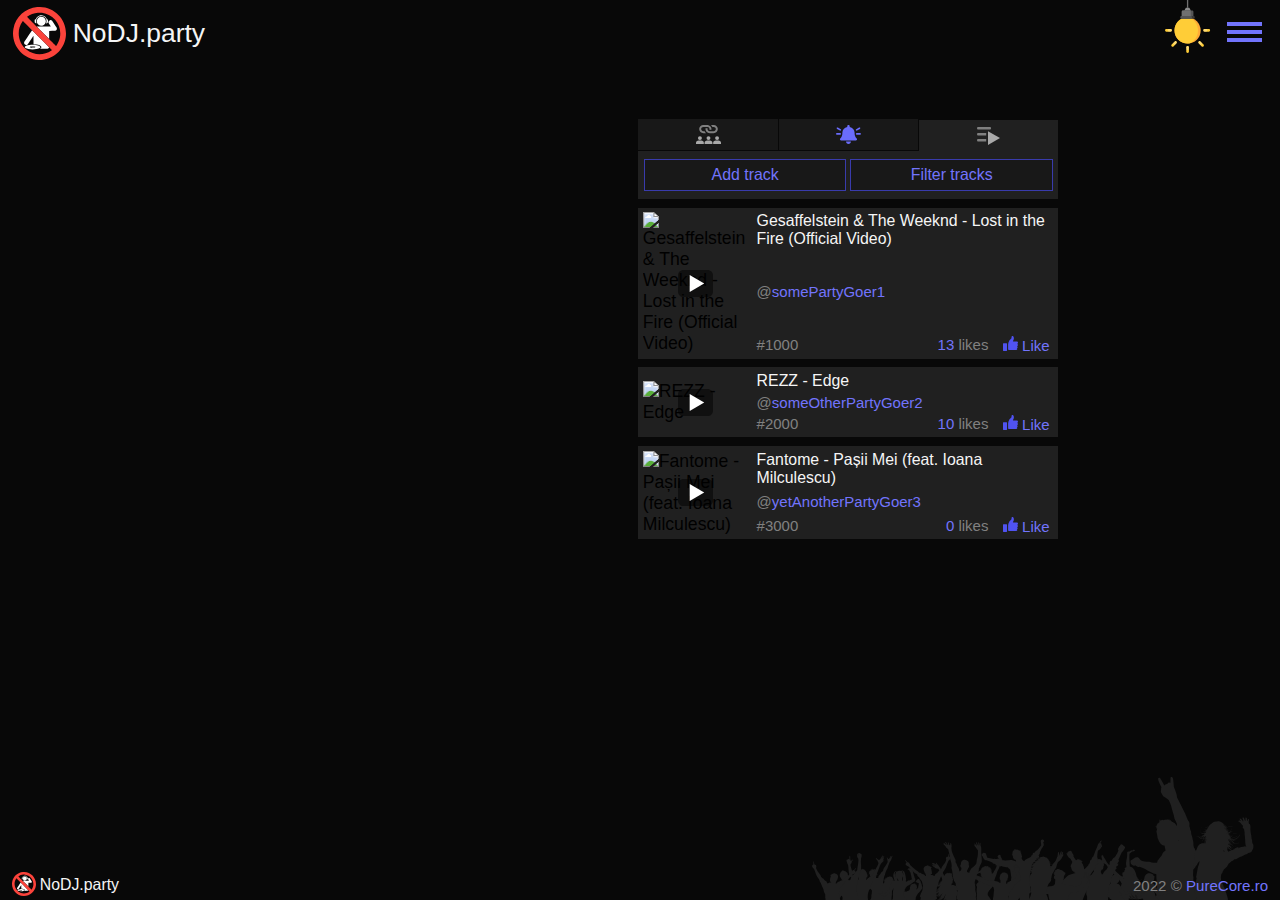
==== commit dc316bf9: "Change buttons style" ====
--- a/index.html
+++ b/index.html
@@ -75,8 +75,8 @@
 
         <section id="playlist-tab" class="tab playlist-tab">
           <section class="toggle-playlist-inputs-section">
-            <a href="#" id="toggle-add-to-playlist-btn" class="toggle-add-to-playlist-btn btn">Add</a>
-            <a href="#" id="toggle-filter-playlist-btn" class="toggle-filter-playlist-btn btn">Filter</a>
+            <a href="#" id="toggle-add-to-playlist-btn" class="toggle-add-to-playlist-btn btn">Add track</a>
+            <a href="#" id="toggle-filter-playlist-btn" class="toggle-filter-playlist-btn btn">Filter tracks</a>
           </section>
 
           <!-- Add section -->
--- a/styles.css
+++ b/styles.css
@@ -279,10 +279,9 @@
   padding: .25em .1em
 }
 .tabs-container > .tabs > .playlist-tab > .toggle-playlist-inputs-section > a {
-  flex: 0 0 49%;
+  flex: 0 1 49%;
   height: 1.9em;
   line-height: 1.9em;
-  justify-content: space-between;
   text-align: center;
 }
 .tabs-container > .tabs > .playlist-tab > .add {
--- a/color-theme-light.css
+++ b/color-theme-light.css
@@ -77,9 +77,21 @@
 .tabs-container > .tabs > .share-tab > .party-link {
   color: #393bac;
 }
+.tabs-container > .tabs > .share-tab > .toggle-party-link-qrcode-btn,
+.tabs-container > .tabs > .share-tab > .copy-party-link-btn,
+.tabs-container > .tabs > .playlist-tab > .toggle-playlist-inputs-section > a {
+  border: 1px solid #393bac;
+  background-color: #F8F8F8;
+  color: #393bac;
+}
 .tabs-container > .tabs > .share-tab > .toggle-party-link-qrcode-btn.active,
+.tabs-container > .tabs > .share-tab > .copy-party-link-btn.active,
 .tabs-container > .tabs > .playlist-tab > .toggle-playlist-inputs-section > a.active {
-  background-color: gray;
+  background-color: #E8E8E8;
+  border-top-color: darkgray;
+  border-left-color: darkgray;
+  border-right-color: white;
+  border-bottom-color: white;
 }
 .tabs-container > .tabs > .share-tab > .party-link-qrcode {
   border-top: 1px solid #e8e8e8;
--- a/color-theme-dark.css
+++ b/color-theme-dark.css
@@ -65,9 +65,21 @@
 body.dark .tabs-container > .tabs > .share-tab > .party-link {
   color: #7274FC;
 }
+body.dark .tabs-container > .tabs > .share-tab > .toggle-party-link-qrcode-btn,
+body.dark .tabs-container > .tabs > .share-tab > .copy-party-link-btn,
+body.dark .tabs-container > .tabs > .playlist-tab > .toggle-playlist-inputs-section > a {
+  border: 1px solid #393bac;
+  background-color: #181818;
+  color: #7274fc;
+}
 body.dark .tabs-container > .tabs > .share-tab > .toggle-party-link-qrcode-btn.active,
+body.dark .tabs-container > .tabs > .share-tab > .copy-party-link-btn.active,
 body.dark .tabs-container > .tabs > .playlist-tab > .toggle-playlist-inputs-section > a.active {
-  background-color: #404040;
+  background-color: #202020;
+  border-top-color: #080808;
+  border-left-color: #080808;
+  border-right-color: #303030;
+  border-bottom-color: #303030;
 }
 body.dark .tabs-container > .tabs > .share-tab > .party-link-qrcode {
   border-top: 1px solid #303030;
